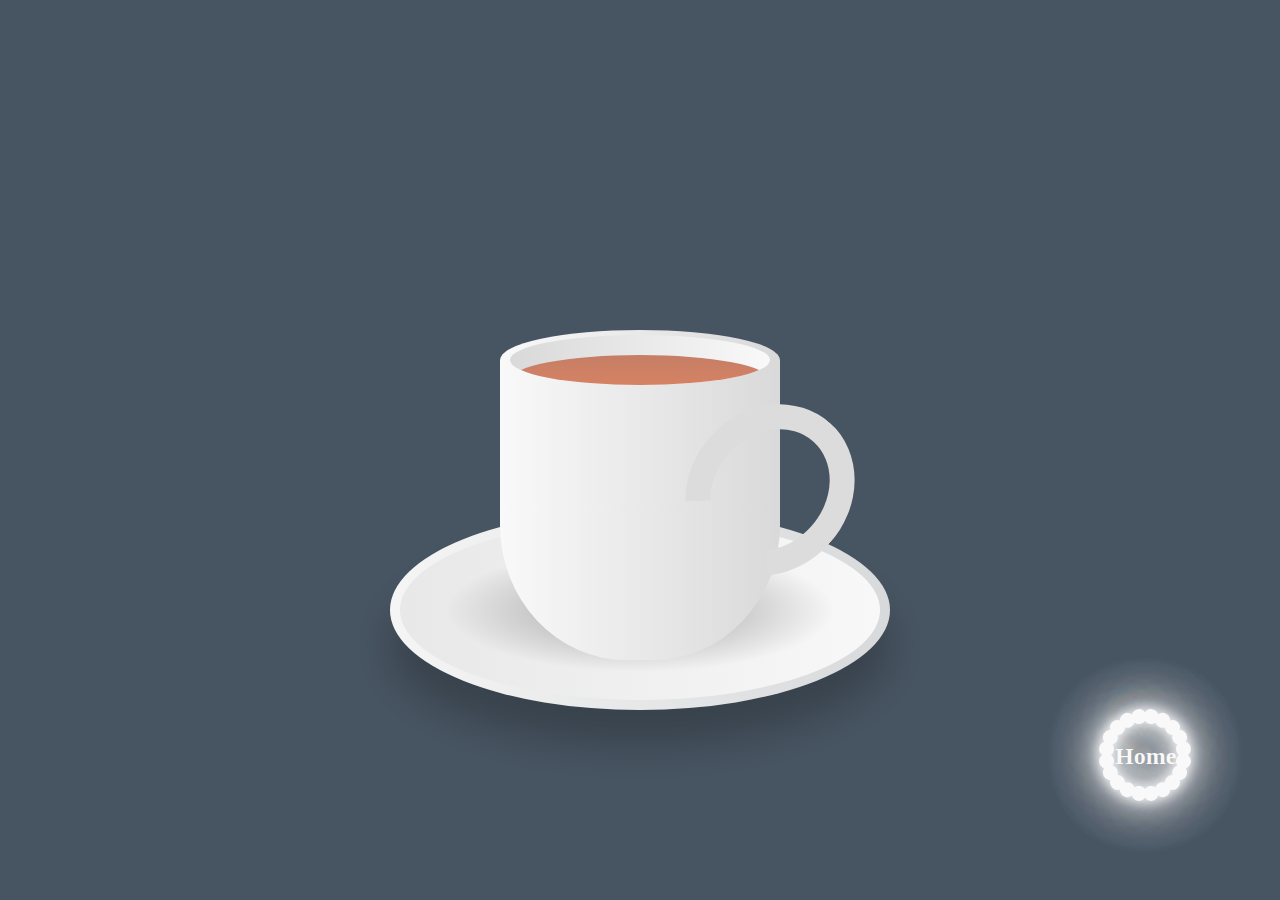
==== index.html @ 9b6de0ae "Update and rename intex.html to index.html" ====
<!DOCTYPE html>
<html lang="en">

<head>
    <meta charset="UTF-8">
    <meta name="viewport" content="width=device-width, initial-scale=1.0">
    <link rel="stylesheet" href="style.css">
    <title>Document</title>
</head>

<body>
<section id="cupOfTea">
    <div class="container">
        <div class="plate"></div>
        <div class="cup">
            <div class="top">
                <div class="vapour">
                    <span style="--j:1;"></span>
                    <span style="--j:3;"></span>
                    <span style="--j:16;"></span>
                    <span style="--j:5;"></span>
                    <span style="--j:13;"></span>
                    <span style="--j:20;"></span>
                    <span style="--j:6;"></span>
                    <span style="--j:7;"></span>
                    <span style="--j:10;"></span>
                    <span style="--j:8;"></span>
                    <span style="--j:17;"></span>
                    <span style="--j:11;"></span>
                    <span style="--j:12;"></span>
                    <span style="--j:14;"></span>
                    <span style="--j:2;"></span>
                    <span style="--j:9;"></span>
                    <span style="--j:15;"></span>
                    <span style="--j:18;"></span>
                    <span style="--j:4;"></span>
                    <span style="--j:19;"></span>
                </div>
                <div class="circle">
                    <div class="tea">

                    </div>
                </div>
                <img src="/images/1683000787orange-icon-png.png" alt="">
            </div>
            <div class="handle"></div>
        </div>
    </div>
</section>
    <section id="section_loader">
        <a href="/html/index.html">
            <div class="loader">
                <h2 class="loader_home">Home</h2>
                <span style="--i: 1"></span>
                <span style="--i: 2"></span>
                <span style="--i: 3"></span>
                <span style="--i: 4"></span>
                <span style="--i: 5"></span>
                <span style="--i: 6"></span>
                <span style="--i: 7"></span>
                <span style="--i: 8"></span>
                <span style="--i: 9"></span>
                <span style="--i: 10"></span>
                <span style="--i: 11"></span>
                <span style="--i: 12"></span>
                <span style="--i: 13"></span>
                <span style="--i: 14"></span>
                <span style="--i: 15"></span>
                <span style="--i: 16"></span>
                <span style="--i: 17"></span>
                <span style="--i: 18"></span>
                <span style="--i: 19"></span>
                <span style="--i: 20"></span>
            </div>
        </a>
    </section>

</body>

</html>
---- style.css ----
*{
    margin: 0;
    padding: 0;
    box-sizing: border-box;
    
}
body{
    background-color:#475461 ;
}
#cupOfTea{
    display: flex;
    justify-content: center;
    align-items: center;
    min-height: 80vh;
    
}

.container{
    position: relative;
    top: 150px;
}

.cup{
    position: relative;
    width: 280px;
    height: 300px;
    background: linear-gradient(to right,#f9f9f9,#d9d9d9);
    border-bottom-left-radius: 45%;
    border-bottom-right-radius: 45%;
}
img{
    position: absolute;
    width: 100px;
    left:95px;
    top: 100px;
    border-radius: 25px;
    z-index: 55;
    
}
.top{
    position: absolute;
    top: -30px;
    left: 0;
    width: 100%;
    height: 60px;
    background: linear-gradient(to right,#f9f9f9,#d9d9d9);
    border-radius: 50%;
}
.circle{
    position: absolute;
    top: 5px;
    left: 10px;
    width: calc(100% - 20px);
    height: 50px;
    background: linear-gradient(to left,#f9f9f9,#d9d9d9);
    border-radius: 50%;
    box-sizing: border-box;
    overflow: hidden;
}
.tea{
    position: absolute;
    top: 20px;
    left: 0;
    width: 100%;
    height: 100%;
    background: linear-gradient(#c57e65,#e28462);
    border-radius: 50%;
}
.handle{
    position: absolute;
    right: -70px;
    top: 40px;
    width: 160px;
    height: 180px;
    border: 25px solid #dcdcdc;
    border-left: 25px solid #dcdcdc;
    border-bottom: 25px solid transparent;
    border-radius: 50%;
    transform:rotate(42deg) ;
}
.plate{
    position: absolute;
    bottom: -50px;
    left: 50%;
    transform:translate(-50%);
    width:500px;
    height:200px;
    background:linear-gradient(to right,#f9f9f9f9,#e7e7e7e7) ;
    border-radius: 50%;
    box-shadow: 0 35px 35px rgba(0,0,0,0.2);
}
.plate::before{
content: '';
position: absolute;
top:10px;
left:10px;
right: 10px;
bottom: 10px;
border-radius: 50%;
background:linear-gradient(to left,#f9f9f9f9,#e7e7e7e7) ;
}
.plate::after{
    content: '';
    position: absolute;
    top:30px;
    left:30px;
    right: 30px;
    bottom: 30px;
    background:radial-gradient(rgba(0,0,0,0.2)25%,transparent,transparent) ;
    border-radius: 50%;
    }
    .vapour{
        position: relative;
        display: flex;
        z-index: 5;
        padding: 0 20px;
    } 
    .vapour span{
        position: relative;
        bottom: 50px;
        display: block;
        margin: 0 2px 50px;
        min-width: 8px;
        height: 120px;
        background: #fff;
        border-radius: 50%;
        animation: animate 5s linear infinite;
        opacity: 0;
        filter: blur(8px);
        animation-delay:calc(var(--j)*0.5s) ;
    }
    @keyframes animate{
        0%
        {
            transform: translateY(0)scaleX(1);
            opacity: 0;
        }
        15%{
            opacity: 1;
        }
        50%
        {
            transform: translateY(-150px)scaleX(5);
          
        }
        95%{
            opacity: 0;
        }
        100%
        {
            transform: translateY(-300px)scaleX(10);
        
        }
    }
    
.loader {
    position: relative;
    height: 70px;
    width: 70px;
    float: right;
    left: -100px;
}
.loader h2{
    color: #f9f9f9;
	margin: 0 auto	;
	font-family: 'Popping';
}
.loader_home {
    position: absolute;
    top: 23px;
    left:5px;
}

.loader span {
    position: absolute;
    top: 0;
    left: 0;
    width: 100%;
    height: 100%;
    /* background: blue; */
    transform: rotate(calc(18deg * var(--i)));
}

.loader span:before {
    content: "";
    position: absolute;
    top: 0;
    left: 0;
    width: 15px;
    height: 15px;
    border-radius: 50%;
    background: #f9f9f9;
    box-shadow: 0 0 10px #f9f9f9, 0 0 20px #f9f9f9, 0 0 40px #f9f9f9,
        0 0 60px #f9f9f9, 0 0 80px #f9f9f9, 0 0 100px#f9f9f9;
    animation: animate2 2s linear infinite;
    animation-delay: calc(0.1s * var(--i));
}

@keyframes animate2 {
    0% {
        transform: scale(1);
    }

    80%,
    100% {
        transform: scale(0);
    }
}
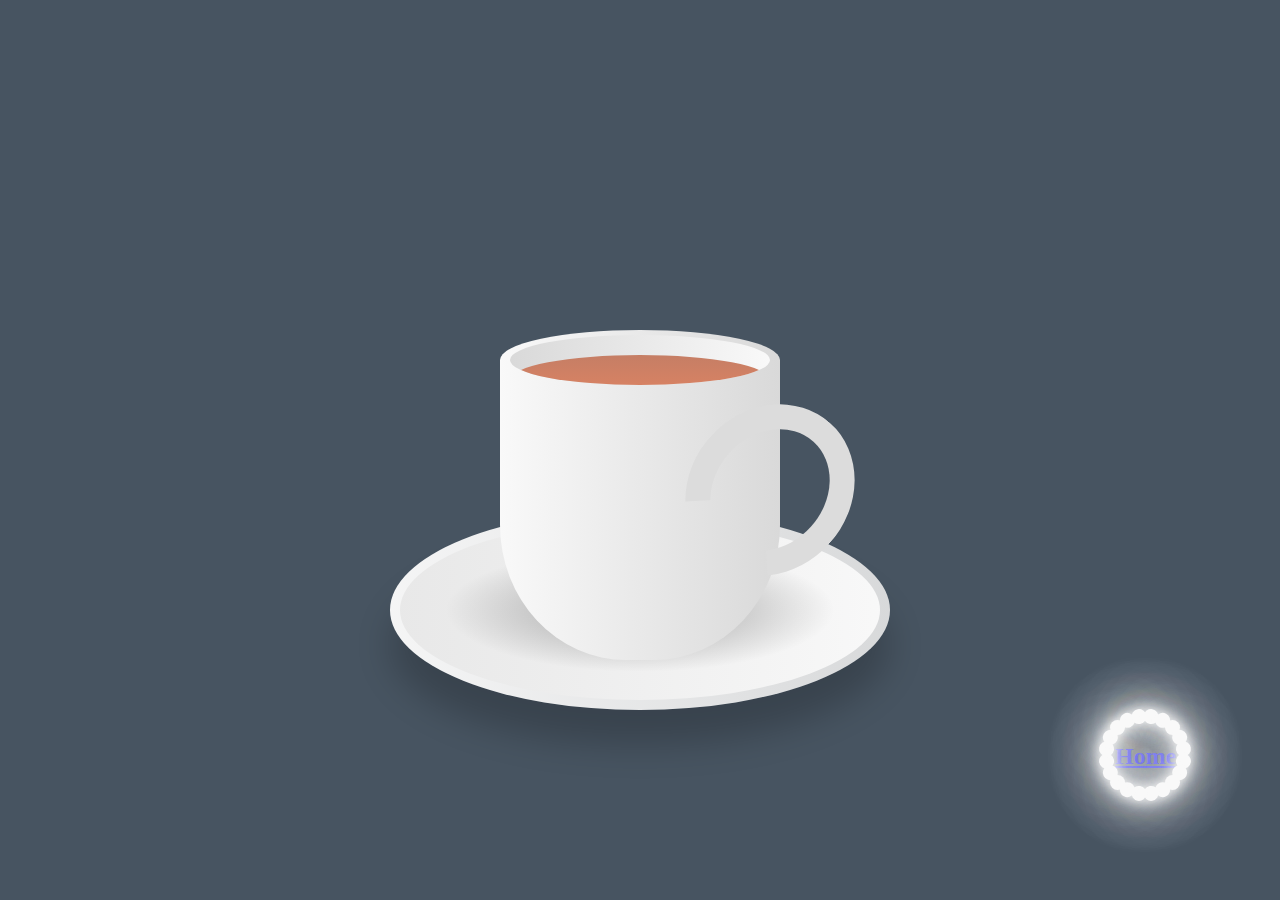
==== commit 7dc96204: "Update index.html" ====
--- a/index.html
+++ b/index.html
@@ -41,7 +41,7 @@
 
                     </div>
                 </div>
-                <img src="/images/1683000787orange-icon-png.png" alt="">
+                <img src="1683000787orange-icon-png.png" alt="">
             </div>
             <div class="handle"></div>
         </div>
@@ -50,7 +50,7 @@
     <section id="section_loader">
         <a href="/html/index.html">
             <div class="loader">
-                <h2 class="loader_home">Home</h2>
+                <h2 class="loader_home"> <a href="https://vladimirceapa.github.io/My-Porfolio/">Home</a></h2>
                 <span style="--i: 1"></span>
                 <span style="--i: 2"></span>
                 <span style="--i: 3"></span>
@@ -72,7 +72,6 @@
                 <span style="--i: 19"></span>
                 <span style="--i: 20"></span>
             </div>
-        </a>
     </section>
 
 </body>
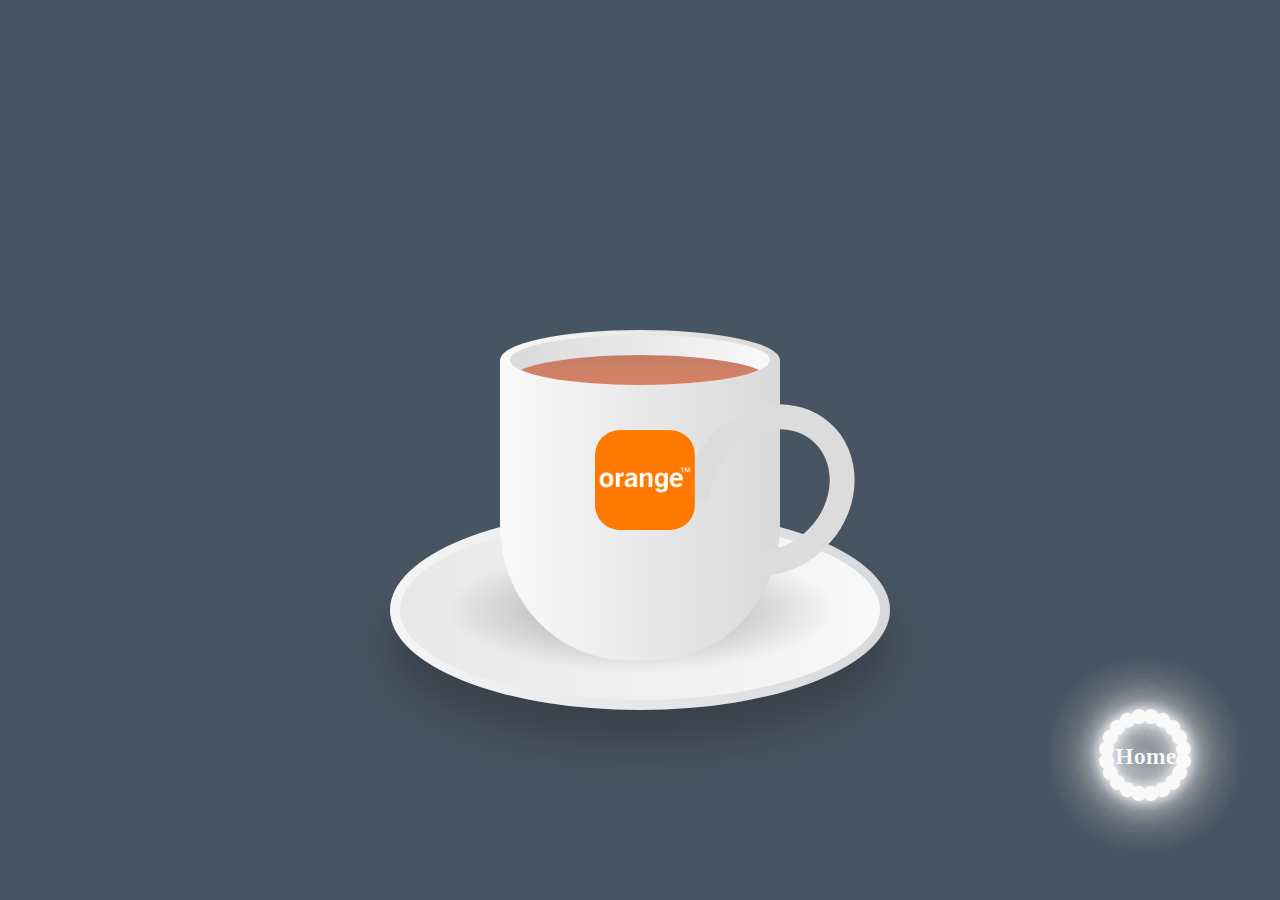
==== commit 814e20b8: "Update index.html" ====
--- a/index.html
+++ b/index.html
@@ -48,9 +48,9 @@
     </div>
 </section>
     <section id="section_loader">
-        <a href="/html/index.html">
+       <a href="https://vladimirceapa.github.io/My-Porfolio/">
             <div class="loader">
-                <h2 class="loader_home"> <a href="https://vladimirceapa.github.io/My-Porfolio/">Home</a></h2>
+                <h2 class="loader_home">Home</h2>
                 <span style="--i: 1"></span>
                 <span style="--i: 2"></span>
                 <span style="--i: 3"></span>
@@ -72,6 +72,7 @@
                 <span style="--i: 19"></span>
                 <span style="--i: 20"></span>
             </div>
+       </a>
     </section>
 
 </body>
